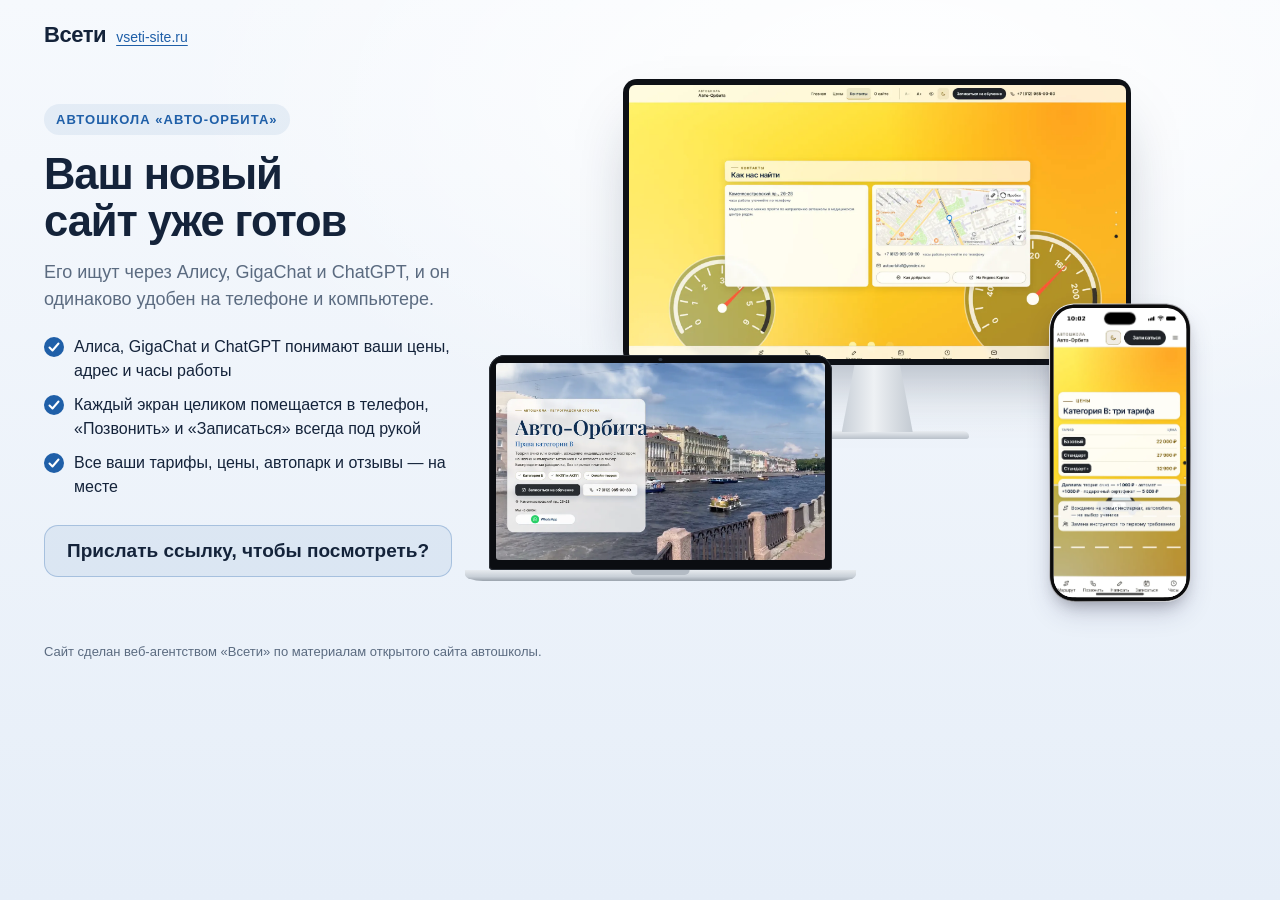
==== vitrina/index.html @ 1104f562 "Автошкола «Авто-Орбита»: этап 1 — главная, цены, контакты (яркая версия)" ====
<!doctype html>
<html lang="ru">
<head>
<meta charset="utf-8">
<meta name="viewport" content="width=device-width, initial-scale=1">
<meta name="robots" content="noindex, nofollow">
<title>Новый сайт автошколы «Авто-Орбита» — веб-агентство «Всети»</title>
<style>
@layer stageshow{:where(.ss-phone){position:relative}.ss-phone{flex-shrink:0;box-shadow:0 calc(var(--ps) * 40) calc(var(--ps) * 80) calc(var(--ps) * -16) #32325d40,0 calc(var(--ps) * 24) calc(var(--ps) * 48) calc(var(--ps) * -24) #0000004d}.ss-phone__glass{height:100%}.ss-phone__window{position:relative;overflow:hidden;isolation:isolate}.ss-phone:is([data-frame=pro],[data-frame=silver],[data-frame=bezel],[data-frame=clay],[data-frame=outline],[data-frame=bare]){--ss-phone-glass: #0b0b0c;--ss-phone-rim: #2c2c2d;--ss-phone-seam: #e0dfdc;--ss-phone-line: var(--ss-text-faint, #9a9a9d);background:none}.ss-phone__bands{position:absolute;inset:0;overflow:visible;pointer-events:none}.ss-phone:is([data-frame=pro],[data-frame=silver],[data-frame=bezel],[data-frame=clay],[data-frame=outline]) .ss-phone__glass{position:relative}.ss-phone[data-frame=pro]{--ss-phone-band-1: #e3e3e6;--ss-phone-band-2: #9a9ba0;--ss-phone-band-3: #cfd0d4;--ss-phone-band-4: #85868b;--ss-phone-band-5: #c9cacd}.ss-stage[data-theme=dark] .ss-phone[data-frame=pro],.ss-stage[data-theme=glass] .ss-phone[data-frame=pro][data-dark]{--ss-phone-band-1: #5b5c61;--ss-phone-band-2: #2b2c2f;--ss-phone-band-3: #48494d;--ss-phone-band-4: #232427;--ss-phone-band-5: #404145}.ss-phone[data-frame=silver]{--ss-phone-band-1: #f4f4f6;--ss-phone-band-2: #c9cacf;--ss-phone-band-3: #eeeef1;--ss-phone-band-4: #b9babf;--ss-phone-band-5: #e6e6ea}.ss-phone[data-frame=bezel]{--ss-phone-glass: #111113}.ss-phone[data-frame=clay]{--ss-phone-clay-top: color-mix(in srgb, var(--ss-phone-clay, #ecebe8), #fff 45%);--ss-phone-clay-bottom: color-mix(in srgb, var(--ss-phone-clay, #ecebe8), #000 6%);box-shadow:0 calc(var(--ps) * 30) calc(var(--ps) * 60) calc(var(--ps) * -12) #32325d33,0 calc(var(--ps) * 16) calc(var(--ps) * 32) calc(var(--ps) * -16) #00000029}.ss-stage[data-theme=dark] .ss-phone[data-frame=clay]{--ss-phone-clay-top: color-mix(in srgb, var(--ss-phone-clay, #2a2a2e), #fff 6%);--ss-phone-clay-bottom: var(--ss-phone-clay, #2a2a2e);--ss-phone-seam: #333338}.ss-phone[data-frame=outline]{box-shadow:none}.ss-stage[data-theme=blueprint] .ss-phone[data-frame=outline]{--ss-phone-line: var(--ss-line)}.ss-phone:not([data-frame=android],[data-frame=soft]) .ss-phone__status{height:62px;padding:0}.ss-phone:not([data-frame=android],[data-frame=soft]) .ss-phone__time{position:absolute;top:21.5px;left:0;width:138.5px;line-height:22px;text-align:center}.ss-phone:not([data-frame=android],[data-frame=soft]) .ss-phone__glyphs{position:absolute;top:25.33px;left:285.25px;align-items:flex-start;gap:8px}.ss-phone:not([data-frame=android],[data-frame=soft]) .ss-phone__signal{margin-top:1px}.ss-phone:not([data-frame=android],[data-frame=soft]) .ss-phone__battery{margin-top:.33px}.ss-phone[data-frame=photo]{position:relative;background:none}.ss-phone__photo{position:absolute;z-index:4;background:var(--ss-phone-photo-light, none) center / 100% 100% no-repeat;pointer-events:none}.ss-stage[data-theme=dark] .ss-phone__photo,.ss-phone[data-dark] .ss-phone__photo{background-image:var(--ss-phone-photo-dark, var(--ss-phone-photo-light, none))}.ss-phone[data-frame=android]{background:linear-gradient(150deg,#3a3b3f,#1d1e21 40%,#2f3034 70%,#1a1b1e)}.ss-phone[data-frame=android] .ss-phone__glass{background:#050505}.ss-phone[data-frame=android] .ss-phone__island{top:14px;width:24px;height:24px;border-radius:50%}.ss-phone[data-frame=android] .ss-phone__status{height:48px;padding:0 26px}.ss-phone[data-frame=android] .ss-phone__time{font-family:system-ui,sans-serif;font-size:15px;font-weight:500}.ss-phone[data-frame=android] .ss-phone__content[data-status]{padding-top:48px}.ss-phone[data-frame=android] .ss-phone__home{width:108px;height:4px}.ss-phone[data-frame=soft]{box-shadow:0 0 0 calc(var(--ps) * 1.5) #0a25400d,0 calc(var(--ps) * 30) calc(var(--ps) * 60) calc(var(--ps) * -12) #32325d2e,0 calc(var(--ps) * 18) calc(var(--ps) * 36) calc(var(--ps) * -18) #0000001f}.ss-phone[data-frame=soft] .ss-phone__glass{background:#f6f9fc;box-shadow:inset 0 calc(var(--ps) * -2.9) calc(var(--ps) * 7.2) #0a254038}.ss-stage[data-theme=dark] .ss-phone[data-frame=soft] .ss-phone__glass{background:#1c2433;box-shadow:inset 0 calc(var(--ps) * -2.9) calc(var(--ps) * 7.2) #00000073}.ss-phone__screen{--pt: 1px;position:absolute;top:0;left:0;display:flex;flex-direction:column;overflow:hidden;background:#fff;color:#000;font-family:-apple-system,system-ui,sans-serif;font-size:15px;letter-spacing:-.015em;transform-origin:0 0;-webkit-font-smoothing:antialiased}.ss-phone[data-dark] .ss-phone__screen{background:#000;color:#fff}.ss-phone__status{position:absolute;top:0;right:0;left:0;z-index:2;display:flex;align-items:center;justify-content:space-between;height:54px;padding:0 34px 0 52px;transition:color .3s ease;will-change:transform}.ss-phone__time{font-family:SF Pro Text,-apple-system,system-ui,sans-serif;font-variation-settings:"opsz" 17;font-size:17.67px;font-weight:590;letter-spacing:0}.ss-phone__island{position:absolute;top:var(--ss-island-top, 14px);left:50%;z-index:3;width:var(--ss-island-w, 95px);height:37px;border-radius:18.5px;background:#000;transform:translate(-50%)}.ss-phone__glyphs{display:flex;align-items:center;gap:8px}.ss-phone__glyph{display:block}.ss-phone__content{position:relative;flex:1;min-height:0}.ss-phone__content[data-status]{padding-top:62px}.ss-phone__content:not([data-status]){padding-top:44px}.ss-phone[data-frame=bare] .ss-phone__content{padding-right:8px;padding-left:8px}.ss-phone__home{position:absolute;bottom:8px;left:50%;z-index:2;width:144px;height:5px;border-radius:2.5px;background:currentColor;transform:translate(-50%);transition:color .3s ease;will-change:transform}.ss-lock{position:absolute;inset:0;color:#fff;text-align:center}.ss-lock__date{margin-top:66px;font-size:22px;font-weight:600;letter-spacing:-.01em;opacity:.85}.ss-lock__clock{margin-top:-4px;font-size:112px;font-weight:700;line-height:1;letter-spacing:-.035em;font-variant-numeric:tabular-nums;opacity:.92}.ss-lock__stack{position:absolute;right:0;bottom:118px;left:0;display:flex;flex-direction:column;gap:8px;text-align:left}.ss-lock__stack[data-at=top]{top:290px;bottom:auto}.ss-lock__controls{position:absolute;right:46px;bottom:48px;left:46px;display:flex;justify-content:space-between}.ss-lock__control{display:grid;place-items:center;width:50px;height:50px;border-radius:50%;background:#0a0c1842;backdrop-filter:blur(24px) saturate(1.3);color:#fff}.ss-notification{display:flex;align-items:center;gap:13px;margin:0 18px;padding:14px 17px 14px 14px;border-radius:23px;background:#fcfcfdc2;backdrop-filter:blur(30px) saturate(1.25);box-shadow:0 4px 24px #0000000f;color:#000;text-align:left}.ss-notification[data-banner]{position:absolute;top:56px;right:0;left:0;z-index:2;animation:ss-banner-in .52s cubic-bezier(.2,.9,.25,1) both}@keyframes ss-banner-in{0%{transform:translateY(-110px)}}.ss-notification__icon{display:grid;flex-shrink:0;place-items:center;width:38px;height:38px;overflow:hidden;border-radius:9px;background:var(--ss-accent);color:#fff}.ss-notification__icon:has(>img){background:none}.ss-notification__icon>img{display:block;width:100%;height:100%}.ss-notification__text{display:flex;flex:1;flex-direction:column;min-width:0;font-size:15px;line-height:18px;letter-spacing:-.016em}.ss-notification__head{display:flex;align-items:baseline;gap:8px}.ss-notification__title{flex:1;min-width:0;overflow:hidden;font-weight:600;white-space:nowrap;text-overflow:ellipsis}.ss-notification__time{flex-shrink:0;font-size:12px;letter-spacing:-.005em;color:#3c3c4399}.ss-notification__body{display:-webkit-box;overflow:hidden;-webkit-line-clamp:3;-webkit-box-orient:vertical}.ss-lock[data-size=satellite] .ss-lock__stack{top:232px;bottom:auto}.ss-lock[data-size=satellite][data-clock=off] .ss-lock__stack{top:74px}.ss-notification{will-change:transform}.ss-phone:not([data-dark]) .ss-notification{background:#ffffffeb;box-shadow:0 0 0 .5px #00000014,0 8px 24px #0000001f}.ss-phone__time-bar{display:inline-block;width:30px;height:7px;border-radius:4px;background:currentColor;opacity:.5}}
:root{--ink:#14233a;--muted:#5b6b80;--accent:#1f5fa8;--sand:#ffc94d;--bg1:#f6f9fd;--bg2:#e6eef8}
*{box-sizing:border-box}
html,body{margin:0}
body{font:16px/1.5 -apple-system,"Segoe UI",Roboto,Arial,sans-serif;color:var(--ink);background:radial-gradient(1200px 600px at 70% 10%,#ffffff 0,rgba(255,255,255,0) 60%),linear-gradient(180deg,var(--bg1),var(--bg2));min-height:100vh}
a{color:inherit}
.top{display:flex;align-items:center;justify-content:space-between;max-width:1240px;margin:0 auto;padding:18px 24px}
.brand{display:flex;align-items:baseline;gap:10px;text-decoration:none}
.brand b{font-size:22px;letter-spacing:-.02em}
.brand span{font-size:14px;color:var(--accent);text-decoration:underline;text-underline-offset:3px}
.hero{max-width:1240px;margin:0 auto;padding:10px 24px 40px;display:grid;grid-template-columns:minmax(0,.82fr) minmax(0,1.5fr);gap:36px;align-items:center}
.eyebrow{display:inline-block;font-size:13px;font-weight:600;letter-spacing:.08em;text-transform:uppercase;color:var(--accent);background:rgba(31,95,168,.08);padding:6px 12px;border-radius:999px}
h1{text-wrap:balance;font-size:clamp(30px,3.4vw,48px);line-height:1.08;letter-spacing:-.025em;margin:16px 0 14px}
.lead{font-size:18px;color:var(--muted);margin:0 0 22px;max-width:30em}
.pts{list-style:none;padding:0;margin:0 0 26px;display:grid;gap:10px}
.pts li{display:flex;gap:10px;align-items:flex-start}
.pts li::before{content:"";flex:none;width:20px;height:20px;margin-top:2px;border-radius:50%;background:var(--accent) url("data:image/svg+xml,%3Csvg xmlns='http://www.w3.org/2000/svg' viewBox='0 0 20 20'%3E%3Cpath d='M5.5 10.5l3 3 6-7' fill='none' stroke='%23fff' stroke-width='2' stroke-linecap='round' stroke-linejoin='round'/%3E%3C/svg%3E") center/100% no-repeat}
.cta{display:flex;flex-wrap:wrap;gap:14px;align-items:center}
.btn{display:inline-flex;align-items:center;gap:8px;min-height:52px;padding:0 26px;border-radius:14px;background:var(--accent);color:#fff;font-weight:600;text-decoration:none;box-shadow:0 10px 24px rgba(31,95,168,.28)}
.btn:hover{background:#174a86}
.ask{margin:0;display:inline-flex;align-items:center;min-height:52px;padding:12px 22px;line-height:1.3;border-radius:14px;background:rgba(31,95,168,.08);border:1.5px solid rgba(31,95,168,.28);color:var(--ink);font-size:19px;font-weight:600}
/* сцена с устройствами */
.stage{position:relative;width:100%;aspect-ratio:16/11.2}
.dv{position:absolute}
.dv img{display:block;width:100%;height:100%;object-fit:cover;object-position:center top}
.mon{left:18%;top:0;width:68%}
.mon .scr{aspect-ratio:16/9;padding:1.1%;background:#0e1116;border-radius:14px;box-shadow:0 30px 60px -20px rgba(20,35,58,.35)}
.mon .scr img{border-radius:6px}
.mon .neck{width:14%;aspect-ratio:1/.95;margin:0 auto;background:linear-gradient(90deg,#c9d0d8,#eef1f4 45%,#c3cad2);clip-path:polygon(18% 0,82% 0,100% 100%,0 100%)}
.mon .foot{width:36%;aspect-ratio:36/1.5;margin:-1px auto 0;border-radius:6px 6px 3px 3px;background:linear-gradient(180deg,#e9edf1,#b9c1ca);box-shadow:0 12px 20px -8px rgba(20,35,58,.4)}
.lap{left:0;bottom:4%;width:46%}
.lap .scr{aspect-ratio:16/10;padding:2.2% 2.2% 3%;background:#0b0d11;border-radius:16px 16px 4px 4px;position:relative;box-shadow:0 0 0 1px #2a2f37 inset}
.lap .scr::before{content:"";position:absolute;top:1%;left:50%;width:.9%;aspect-ratio:1;border-radius:50%;background:#2b3442;transform:translateX(-50%)}
.lap .scr img{border-radius:3px}
.lap .base{position:relative;height:0;padding-bottom:3.2%;margin:0 -7%;background:linear-gradient(180deg,#e7ebef 0,#c8cfd7 60%,#9aa3ad 100%);border-radius:0 0 18px 18px/0 0 60% 60%;box-shadow:0 22px 30px -14px rgba(20,35,58,.45)}
.lap .base::after{content:"";position:absolute;top:0;left:50%;width:15%;height:40%;transform:translateX(-50%);background:#b3bbc4;border-radius:0 0 8px 8px}
.tab{right:1.5%;bottom:3%;width:23%}
.tab .scr{aspect-ratio:820/1180;padding:4.5%;background:#121419;border-radius:22px;box-shadow:0 0 0 2px #c7ced6,0 28px 50px -18px rgba(20,35,58,.45)}
.tab .scr img{border-radius:10px}
.ph{right:6%;bottom:0;width:340px;transform-origin:100% 100%}
.ph-shot{display:block;width:100%;height:auto}
.note{max-width:1240px;margin:0 auto;padding:0 24px 34px;color:var(--muted);font-size:13px}
@media (max-width:600px){
  .stage{aspect-ratio:16/9.8}
  .mon{display:none}
  .lap{left:6%;width:64%;bottom:6%}
  .ph{right:5%}
}
@media (max-width:900px){
  .hero{grid-template-columns:1fr;gap:26px;padding-top:0}
  .stage{order:-1}
  .lead{font-size:16.5px}
}
</style>
</head>
<body>
<header class="top"><a class="brand" href="https://vseti-site.ru/" target="_blank" rel="noopener"><b>Всети</b><span>vseti-site.ru</span></a></header>
<main class="hero">
  <div class="txt">
    <span class="eyebrow">Автошкола «Авто-Орбита»</span>
    <h1>Ваш новый сайт уже готов</h1>
    <p class="lead">Его ищут через Алису, GigaChat и ChatGPT, и он одинаково удобен на телефоне и компьютере.</p>
    <ul class="pts">
      <li>Алиса, GigaChat и ChatGPT понимают ваши цены, адрес и часы работы</li>
      <li>Каждый экран целиком помещается в телефон, «Позвонить» и «Записаться» всегда под рукой</li>
      <li>Все ваши тарифы, цены, автопарк и отзывы — на месте</li>
    </ul>
    <div class="cta">
      <p class="ask">Прислать ссылку, чтобы посмотреть?</p>
    </div>
  </div>
  <div class="stage" id="stage" aria-label="Новый сайт на компьютере, ноутбуке и телефоне">
    <div class="dv mon"><div class="scr"><img src="img/monitor.webp?v=2" alt="" width="1600" height="900"></div><div class="neck"></div><div class="foot"></div></div>
    <div class="dv lap"><div class="scr"><img src="img/laptop.webp?v=2" alt="" width="1280" height="800"></div><div class="base"></div></div>
    <div class="dv ph" id="ph"><div class="ss-phone z-phone" data-frame="pro" style="width: 340px; height: 714.953px; padding: 2.38318px; border-radius: 61.1682px; --ps: 0.794392523364486px;"><svg class="ss-phone__bands" width="100%" height="100%" aria-hidden="true"><defs><linearGradient id="ph-band" x1="0.2" y1="0" x2="0.8" y2="1"><stop offset="0" style="stop-color: var(--ss-phone-band-1);"></stop><stop offset="0.22" style="stop-color: var(--ss-phone-band-2);"></stop><stop offset="0.48" style="stop-color: var(--ss-phone-band-3);"></stop><stop offset="0.74" style="stop-color: var(--ss-phone-band-4);"></stop><stop offset="1" style="stop-color: var(--ss-phone-band-5);"></stop></linearGradient><linearGradient id="ph-clay" x1="0" y1="0" x2="0" y2="1"><stop offset="0" style="stop-color: var(--ss-phone-clay-top);"></stop><stop offset="1" style="stop-color: var(--ss-phone-clay-bottom);"></stop></linearGradient></defs><g transform="translate(10.327102803738317 10.327102803738317)" stroke-linejoin="round"><path d="M262.94 0.00L267.09 0.06L270.49 0.24L273.65 0.53L276.65 0.94L279.51 1.47L282.27 2.11L284.93 2.87L287.50 3.74L289.97 4.72L292.36 5.81L294.65 7.02L296.85 8.33L298.96 9.75L300.98 11.27L302.90 12.90L304.72 14.62L306.45 16.45L308.08 18.37L309.60 20.38L311.02 22.49L312.33 24.70L313.53 26.99L314.63 29.37L315.61 31.85L316.48 34.41L317.24 37.07L317.88 39.83L318.41 42.70L318.82 45.69L319.11 48.85L319.29 52.25L319.35 56.40L319.35 637.90L319.29 642.04L319.11 645.45L318.82 648.60L318.41 651.60L317.88 654.47L317.24 657.23L316.48 659.89L315.61 662.45L314.63 664.92L313.53 667.31L312.33 669.60L311.02 671.80L309.60 673.91L308.08 675.93L306.45 677.85L304.72 679.68L302.90 681.40L300.98 683.03L298.96 684.55L296.85 685.97L294.65 687.28L292.36 688.49L289.97 689.58L287.50 690.56L284.93 691.43L282.27 692.19L279.51 692.83L276.65 693.36L273.65 693.77L270.49 694.06L267.09 694.24L262.94 694.30L56.40 694.30L52.25 694.24L48.85 694.06L45.69 693.77L42.70 693.36L39.83 692.83L37.07 692.19L34.41 691.43L31.85 690.56L29.37 689.58L26.99 688.49L24.70 687.28L22.49 685.97L20.38 684.55L18.37 683.03L16.45 681.40L14.62 679.68L12.90 677.85L11.27 675.93L9.75 673.91L8.33 671.80L7.02 669.60L5.81 667.31L4.72 664.92L3.74 662.45L2.87 659.89L2.11 657.23L1.47 654.47L0.94 651.60L0.53 648.60L0.24 645.45L0.06 642.04L0.00 637.90L0.00 56.40L0.06 52.25L0.24 48.85L0.53 45.69L0.94 42.70L1.47 39.83L2.11 37.07L2.87 34.41L3.74 31.85L4.72 29.37L5.81 26.99L7.02 24.70L8.33 22.49L9.75 20.38L11.27 18.37L12.90 16.45L14.62 14.62L16.45 12.90L18.37 11.27L20.38 9.75L22.49 8.33L24.70 7.02L26.99 5.81L29.37 4.72L31.85 3.74L34.41 2.87L37.07 2.11L39.83 1.47L42.70 0.94L45.69 0.53L48.85 0.24L52.25 0.06L56.40 0.00Z" fill="none" stroke-width="20.654205607476634" stroke="url(#ph-band)"></path><path d="M262.94 0.00L267.09 0.06L270.49 0.24L273.65 0.53L276.65 0.94L279.51 1.47L282.27 2.11L284.93 2.87L287.50 3.74L289.97 4.72L292.36 5.81L294.65 7.02L296.85 8.33L298.96 9.75L300.98 11.27L302.90 12.90L304.72 14.62L306.45 16.45L308.08 18.37L309.60 20.38L311.02 22.49L312.33 24.70L313.53 26.99L314.63 29.37L315.61 31.85L316.48 34.41L317.24 37.07L317.88 39.83L318.41 42.70L318.82 45.69L319.11 48.85L319.29 52.25L319.35 56.40L319.35 637.90L319.29 642.04L319.11 645.45L318.82 648.60L318.41 651.60L317.88 654.47L317.24 657.23L316.48 659.89L315.61 662.45L314.63 664.92L313.53 667.31L312.33 669.60L311.02 671.80L309.60 673.91L308.08 675.93L306.45 677.85L304.72 679.68L302.90 681.40L300.98 683.03L298.96 684.55L296.85 685.97L294.65 687.28L292.36 688.49L289.97 689.58L287.50 690.56L284.93 691.43L282.27 692.19L279.51 692.83L276.65 693.36L273.65 693.77L270.49 694.06L267.09 694.24L262.94 694.30L56.40 694.30L52.25 694.24L48.85 694.06L45.69 693.77L42.70 693.36L39.83 692.83L37.07 692.19L34.41 691.43L31.85 690.56L29.37 689.58L26.99 688.49L24.70 687.28L22.49 685.97L20.38 684.55L18.37 683.03L16.45 681.40L14.62 679.68L12.90 677.85L11.27 675.93L9.75 673.91L8.33 671.80L7.02 669.60L5.81 667.31L4.72 664.92L3.74 662.45L2.87 659.89L2.11 657.23L1.47 654.47L0.94 651.60L0.53 648.60L0.24 645.45L0.06 642.04L0.00 637.90L0.00 56.40L0.06 52.25L0.24 48.85L0.53 45.69L0.94 42.70L1.47 39.83L2.11 37.07L2.87 34.41L3.74 31.85L4.72 29.37L5.81 26.99L7.02 24.70L8.33 22.49L9.75 20.38L11.27 18.37L12.90 16.45L14.62 14.62L16.45 12.90L18.37 11.27L20.38 9.75L22.49 8.33L24.70 7.02L26.99 5.81L29.37 4.72L31.85 3.74L34.41 2.87L37.07 2.11L39.83 1.47L42.70 0.94L45.69 0.53L48.85 0.24L52.25 0.06L56.40 0.00Z" fill="none" stroke-width="15.88785046728972" style="stroke: var(--ss-phone-rim);"></path><path d="M262.94 0.00L267.09 0.06L270.49 0.24L273.65 0.53L276.65 0.94L279.51 1.47L282.27 2.11L284.93 2.87L287.50 3.74L289.97 4.72L292.36 5.81L294.65 7.02L296.85 8.33L298.96 9.75L300.98 11.27L302.90 12.90L304.72 14.62L306.45 16.45L308.08 18.37L309.60 20.38L311.02 22.49L312.33 24.70L313.53 26.99L314.63 29.37L315.61 31.85L316.48 34.41L317.24 37.07L317.88 39.83L318.41 42.70L318.82 45.69L319.11 48.85L319.29 52.25L319.35 56.40L319.35 637.90L319.29 642.04L319.11 645.45L318.82 648.60L318.41 651.60L317.88 654.47L317.24 657.23L316.48 659.89L315.61 662.45L314.63 664.92L313.53 667.31L312.33 669.60L311.02 671.80L309.60 673.91L308.08 675.93L306.45 677.85L304.72 679.68L302.90 681.40L300.98 683.03L298.96 684.55L296.85 685.97L294.65 687.28L292.36 688.49L289.97 689.58L287.50 690.56L284.93 691.43L282.27 692.19L279.51 692.83L276.65 693.36L273.65 693.77L270.49 694.06L267.09 694.24L262.94 694.30L56.40 694.30L52.25 694.24L48.85 694.06L45.69 693.77L42.70 693.36L39.83 692.83L37.07 692.19L34.41 691.43L31.85 690.56L29.37 689.58L26.99 688.49L24.70 687.28L22.49 685.97L20.38 684.55L18.37 683.03L16.45 681.40L14.62 679.68L12.90 677.85L11.27 675.93L9.75 673.91L8.33 671.80L7.02 669.60L5.81 667.31L4.72 664.92L3.74 662.45L2.87 659.89L2.11 657.23L1.47 654.47L0.94 651.60L0.53 648.60L0.24 645.45L0.06 642.04L0.00 637.90L0.00 56.40L0.06 52.25L0.24 48.85L0.53 45.69L0.94 42.70L1.47 39.83L2.11 37.07L2.87 34.41L3.74 31.85L4.72 29.37L5.81 26.99L7.02 24.70L8.33 22.49L9.75 20.38L11.27 18.37L12.90 16.45L14.62 14.62L16.45 12.90L18.37 11.27L20.38 9.75L22.49 8.33L24.70 7.02L26.99 5.81L29.37 4.72L31.85 3.74L34.41 2.87L37.07 2.11L39.83 1.47L42.70 0.94L45.69 0.53L48.85 0.24L52.25 0.06L56.40 0.00Z" fill="none" stroke-width="14.69626168224299" style="stroke: var(--ss-phone-glass);"></path></g></svg><div class="ss-phone__glass" style="padding: 7.94393px; border-radius: 58.785px;"><div class="ss-phone__window" style="width: 319.346px; height: 694.299px; clip-path: path(&quot;M 262.94 0 L 267.09 0.06 L 270.49 0.24 L 273.65 0.53 L 276.65 0.94 L 279.51 1.47 L 282.27 2.11 L 284.93 2.87 L 287.5 3.74 L 289.97 4.72 L 292.36 5.81 L 294.65 7.02 L 296.85 8.33 L 298.96 9.75 L 300.98 11.27 L 302.9 12.9 L 304.72 14.62 L 306.45 16.45 L 308.08 18.37 L 309.6 20.38 L 311.02 22.49 L 312.33 24.7 L 313.53 26.99 L 314.63 29.37 L 315.61 31.85 L 316.48 34.41 L 317.24 37.07 L 317.88 39.83 L 318.41 42.7 L 318.82 45.69 L 319.11 48.85 L 319.29 52.25 L 319.35 56.4 L 319.35 637.9 L 319.29 642.04 L 319.11 645.45 L 318.82 648.6 L 318.41 651.6 L 317.88 654.47 L 317.24 657.23 L 316.48 659.89 L 315.61 662.45 L 314.63 664.92 L 313.53 667.31 L 312.33 669.6 L 311.02 671.8 L 309.6 673.91 L 308.08 675.93 L 306.45 677.85 L 304.72 679.68 L 302.9 681.4 L 300.98 683.03 L 298.96 684.55 L 296.85 685.97 L 294.65 687.28 L 292.36 688.49 L 289.97 689.58 L 287.5 690.56 L 284.93 691.43 L 282.27 692.19 L 279.51 692.83 L 276.65 693.36 L 273.65 693.77 L 270.49 694.06 L 267.09 694.24 L 262.94 694.3 L 56.4 694.3 L 52.25 694.24 L 48.85 694.06 L 45.69 693.77 L 42.7 693.36 L 39.83 692.83 L 37.07 692.19 L 34.41 691.43 L 31.85 690.56 L 29.37 689.58 L 26.99 688.49 L 24.7 687.28 L 22.49 685.97 L 20.38 684.55 L 18.37 683.03 L 16.45 681.4 L 14.62 679.68 L 12.9 677.85 L 11.27 675.93 L 9.75 673.91 L 8.33 671.8 L 7.02 669.6 L 5.81 667.31 L 4.72 664.92 L 3.74 662.45 L 2.87 659.89 L 2.11 657.23 L 1.47 654.47 L 0.94 651.6 L 0.53 648.6 L 0.24 645.45 L 0.06 642.04 L 0 637.9 L 0 56.4 L 0.06 52.25 L 0.24 48.85 L 0.53 45.69 L 0.94 42.7 L 1.47 39.83 L 2.11 37.07 L 2.87 34.41 L 3.74 31.85 L 4.72 29.37 L 5.81 26.99 L 7.02 24.7 L 8.33 22.49 L 9.75 20.38 L 11.27 18.37 L 12.9 16.45 L 14.62 14.62 L 16.45 12.9 L 18.37 11.27 L 20.38 9.75 L 22.49 8.33 L 24.7 7.02 L 26.99 5.81 L 29.37 4.72 L 31.85 3.74 L 34.41 2.87 L 37.07 2.11 L 39.83 1.47 L 42.7 0.94 L 45.69 0.53 L 48.85 0.24 L 52.25 0.06 L 56.4 0 Z&quot;);"><div class="ss-phone__screen" style="width: 402px; height: 874px; transform: scale(0.794393); --ss-screen-r: 64px;"><div class="ss-phone__status"><span class="ss-phone__time">10:02</span><span class="ss-phone__glyphs"><svg viewBox="0 0 20.33 13.67" width="20.33" height="13.67" class="ss-phone__glyph ss-phone__signal"><rect x="0" y="7.34" width="3.333" height="6.33" rx="1.667" fill="currentColor"></rect><rect x="5.667" y="5" width="3.333" height="8.67" rx="1.667" fill="currentColor"></rect><rect x="11.334" y="2.67" width="3.333" height="11" rx="1.667" fill="currentColor"></rect><rect x="17.000999999999998" y="0" width="3.333" height="13.67" rx="1.667" fill="currentColor"></rect></svg><svg viewBox="0 0 19.33 14.33" width="19.33" height="14.33" class="ss-phone__glyph ss-phone__wifi"><path fill-rule="evenodd" fill="currentColor" d="M0.415933 5.54283C0.902185 6.04412 1.66017 5.95818 2.27513 5.41393C4.30595 3.58064 6.83731 2.63535 9.66901 2.63535C12.5007 2.63535 15.0464 3.60928 17.0629 5.41393C17.6636 5.97251 18.4215 6.0298 18.9221 5.54283C19.4226 5.02722 19.4942 4.2538 18.9793 3.70954C16.8341 1.51819 13.3302 0 9.66901 0C6.00783 0 2.48965 1.53251 0.358727 3.72387C-0.156127 4.2538 -0.0989213 5.02722 0.415933 5.55715L0.415933 5.54283ZM3.94841 9.13779C4.50617 9.68205 5.22124 9.62476 5.85051 9.10915C6.88022 8.29276 8.25316 7.73418 9.66901 7.7485C11.0706 7.7485 12.4435 8.29276 13.4875 9.12347C14.1168 9.63908 14.8605 9.66773 15.4039 9.12347C15.9331 8.57921 16.0189 7.7485 15.4611 7.23289C14.0739 5.98683 11.9859 5.11315 9.68332 5.11315C7.38077 5.11315 5.27845 5.98683 3.9055 7.23289C3.41925 7.69121 3.31914 8.47896 3.96271 9.13779L3.94841 9.13779ZM8.72511 13.8929C9.34008 14.4801 9.98365 14.4801 10.5986 13.8929L11.757 12.7757C12.372 12.1742 12.5007 11.4151 11.7999 10.8995C11.2136 10.4841 10.4699 10.212 9.66901 10.212C8.86813 10.212 8.11015 10.4841 7.53809 10.9138C6.83731 11.4151 6.98033 12.1885 7.59529 12.7757L8.73942 13.8929L8.72511 13.8929Z"></path></svg><svg viewBox="0 0 29.33 13.67" width="29.33" height="13.67" class="ss-phone__glyph ss-phone__battery"><path fill="currentColor" d="M0 6.4C0 4.15979 0 3.03969 0.435974 2.18404C0.819467 1.43139 1.43139 0.819467 2.18404 0.435974C3.03969 0 4.15979 0 6.4 0L19.933 0C22.1732 0 23.2933 0 24.149 0.435974C24.9016 0.819467 25.5135 1.43139 25.897 2.18404C26.333 3.03969 26.333 4.15979 26.333 6.4L26.333 7.26666C26.333 9.50687 26.333 10.627 25.897 11.4826C25.5135 12.2353 24.9016 12.8472 24.149 13.2307C23.2933 13.6667 22.1732 13.6667 19.933 13.6667L6.4 13.6667C4.15979 13.6667 3.03969 13.6667 2.18404 13.2307C1.43139 12.8472 0.819467 12.2353 0.435974 11.4826C0 10.627 0 9.50687 0 7.26666L0 6.4Z"></path><path fill-rule="evenodd" fill="currentColor" transform="translate(27.33 4.33)" d="M0 0L0 5C0.601505 4.8625 2 3.75 2 2.5C2 1.25 0.601505 0.1375 0 0Z"></path></svg></span></div><span class="ss-phone__island"></span><div class="ss-phone__content" data-status="true"><img class="ph-shot" src="img/phone.webp?v=2" alt="Новый сайт автошколы «Авто-Орбита» на телефоне" width="393" height="790"></div><span class="ss-phone__home"></span></div></div></div></div></div>
  </div>
</main>
<p class="note">Сайт сделан веб-агентством «Всети» по материалам открытого сайта автошколы.</p>
<script>
(function(){var st=document.getElementById('stage'),ph=document.getElementById('ph');
function fit(){var k=st.clientWidth*(innerWidth<=600?0.27:0.19)/340;ph.style.transform='scale('+k+')';}
fit();addEventListener('resize',fit);})();
</script>
</body>
</html>
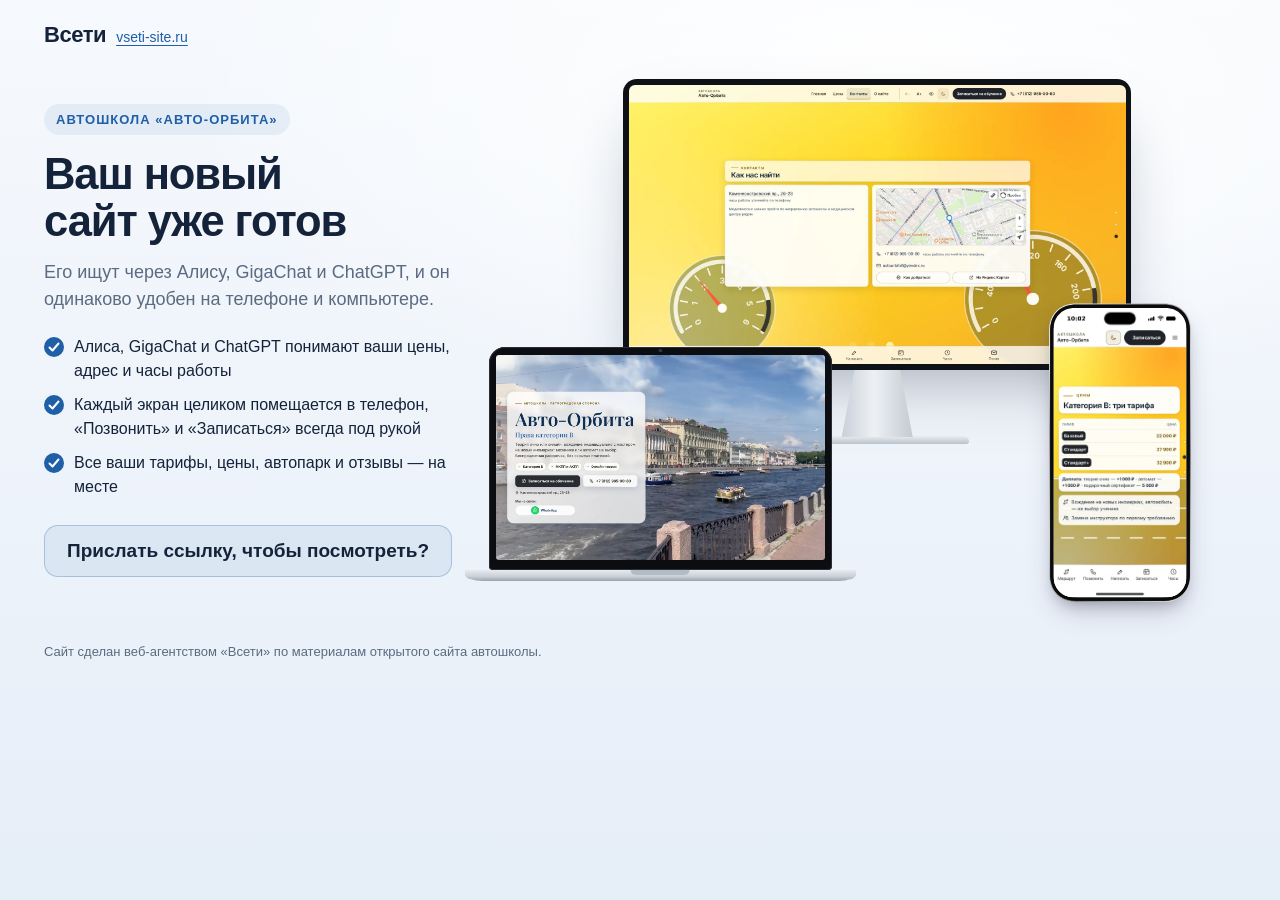
==== commit 00160b13: "Текст не выходит за плашки: название первого экрана подгоняется под плашку, витрина показывает экран" ====
--- a/vitrina/index.html
+++ b/vitrina/index.html
@@ -31,13 +31,14 @@
 .stage{position:relative;width:100%;aspect-ratio:16/11.2}
 .dv{position:absolute}
 .dv img{display:block;width:100%;height:100%;object-fit:cover;object-position:center top}
+.mon .scr img,.lap .scr img{height:auto}
 .mon{left:18%;top:0;width:68%}
-.mon .scr{aspect-ratio:16/9;padding:1.1%;background:#0e1116;border-radius:14px;box-shadow:0 30px 60px -20px rgba(20,35,58,.35)}
+.mon .scr{padding:1.1%;background:#0e1116;border-radius:14px;box-shadow:0 30px 60px -20px rgba(20,35,58,.35)}
 .mon .scr img{border-radius:6px}
 .mon .neck{width:14%;aspect-ratio:1/.95;margin:0 auto;background:linear-gradient(90deg,#c9d0d8,#eef1f4 45%,#c3cad2);clip-path:polygon(18% 0,82% 0,100% 100%,0 100%)}
 .mon .foot{width:36%;aspect-ratio:36/1.5;margin:-1px auto 0;border-radius:6px 6px 3px 3px;background:linear-gradient(180deg,#e9edf1,#b9c1ca);box-shadow:0 12px 20px -8px rgba(20,35,58,.4)}
 .lap{left:0;bottom:4%;width:46%}
-.lap .scr{aspect-ratio:16/10;padding:2.2% 2.2% 3%;background:#0b0d11;border-radius:16px 16px 4px 4px;position:relative;box-shadow:0 0 0 1px #2a2f37 inset}
+.lap .scr{padding:2.2% 2.2% 3%;background:#0b0d11;border-radius:16px 16px 4px 4px;position:relative;box-shadow:0 0 0 1px #2a2f37 inset}
 .lap .scr::before{content:"";position:absolute;top:1%;left:50%;width:.9%;aspect-ratio:1;border-radius:50%;background:#2b3442;transform:translateX(-50%)}
 .lap .scr img{border-radius:3px}
 .lap .base{position:relative;height:0;padding-bottom:3.2%;margin:0 -7%;background:linear-gradient(180deg,#e7ebef 0,#c8cfd7 60%,#9aa3ad 100%);border-radius:0 0 18px 18px/0 0 60% 60%;box-shadow:0 22px 30px -14px rgba(20,35,58,.45)}
@@ -80,7 +81,7 @@
   <div class="stage" id="stage" aria-label="Новый сайт на компьютере, ноутбуке и телефоне">
     <div class="dv mon"><div class="scr"><img src="img/monitor.webp?v=2" alt="" width="1600" height="900"></div><div class="neck"></div><div class="foot"></div></div>
     <div class="dv lap"><div class="scr"><img src="img/laptop.webp?v=2" alt="" width="1280" height="800"></div><div class="base"></div></div>
-    <div class="dv ph" id="ph"><div class="ss-phone z-phone" data-frame="pro" style="width: 340px; height: 714.953px; padding: 2.38318px; border-radius: 61.1682px; --ps: 0.794392523364486px;"><svg class="ss-phone__bands" width="100%" height="100%" aria-hidden="true"><defs><linearGradient id="ph-band" x1="0.2" y1="0" x2="0.8" y2="1"><stop offset="0" style="stop-color: var(--ss-phone-band-1);"></stop><stop offset="0.22" style="stop-color: var(--ss-phone-band-2);"></stop><stop offset="0.48" style="stop-color: var(--ss-phone-band-3);"></stop><stop offset="0.74" style="stop-color: var(--ss-phone-band-4);"></stop><stop offset="1" style="stop-color: var(--ss-phone-band-5);"></stop></linearGradient><linearGradient id="ph-clay" x1="0" y1="0" x2="0" y2="1"><stop offset="0" style="stop-color: var(--ss-phone-clay-top);"></stop><stop offset="1" style="stop-color: var(--ss-phone-clay-bottom);"></stop></linearGradient></defs><g transform="translate(10.327102803738317 10.327102803738317)" stroke-linejoin="round"><path d="M262.94 0.00L267.09 0.06L270.49 0.24L273.65 0.53L276.65 0.94L279.51 1.47L282.27 2.11L284.93 2.87L287.50 3.74L289.97 4.72L292.36 5.81L294.65 7.02L296.85 8.33L298.96 9.75L300.98 11.27L302.90 12.90L304.72 14.62L306.45 16.45L308.08 18.37L309.60 20.38L311.02 22.49L312.33 24.70L313.53 26.99L314.63 29.37L315.61 31.85L316.48 34.41L317.24 37.07L317.88 39.83L318.41 42.70L318.82 45.69L319.11 48.85L319.29 52.25L319.35 56.40L319.35 637.90L319.29 642.04L319.11 645.45L318.82 648.60L318.41 651.60L317.88 654.47L317.24 657.23L316.48 659.89L315.61 662.45L314.63 664.92L313.53 667.31L312.33 669.60L311.02 671.80L309.60 673.91L308.08 675.93L306.45 677.85L304.72 679.68L302.90 681.40L300.98 683.03L298.96 684.55L296.85 685.97L294.65 687.28L292.36 688.49L289.97 689.58L287.50 690.56L284.93 691.43L282.27 692.19L279.51 692.83L276.65 693.36L273.65 693.77L270.49 694.06L267.09 694.24L262.94 694.30L56.40 694.30L52.25 694.24L48.85 694.06L45.69 693.77L42.70 693.36L39.83 692.83L37.07 692.19L34.41 691.43L31.85 690.56L29.37 689.58L26.99 688.49L24.70 687.28L22.49 685.97L20.38 684.55L18.37 683.03L16.45 681.40L14.62 679.68L12.90 677.85L11.27 675.93L9.75 673.91L8.33 671.80L7.02 669.60L5.81 667.31L4.72 664.92L3.74 662.45L2.87 659.89L2.11 657.23L1.47 654.47L0.94 651.60L0.53 648.60L0.24 645.45L0.06 642.04L0.00 637.90L0.00 56.40L0.06 52.25L0.24 48.85L0.53 45.69L0.94 42.70L1.47 39.83L2.11 37.07L2.87 34.41L3.74 31.85L4.72 29.37L5.81 26.99L7.02 24.70L8.33 22.49L9.75 20.38L11.27 18.37L12.90 16.45L14.62 14.62L16.45 12.90L18.37 11.27L20.38 9.75L22.49 8.33L24.70 7.02L26.99 5.81L29.37 4.72L31.85 3.74L34.41 2.87L37.07 2.11L39.83 1.47L42.70 0.94L45.69 0.53L48.85 0.24L52.25 0.06L56.40 0.00Z" fill="none" stroke-width="20.654205607476634" stroke="url(#ph-band)"></path><path d="M262.94 0.00L267.09 0.06L270.49 0.24L273.65 0.53L276.65 0.94L279.51 1.47L282.27 2.11L284.93 2.87L287.50 3.74L289.97 4.72L292.36 5.81L294.65 7.02L296.85 8.33L298.96 9.75L300.98 11.27L302.90 12.90L304.72 14.62L306.45 16.45L308.08 18.37L309.60 20.38L311.02 22.49L312.33 24.70L313.53 26.99L314.63 29.37L315.61 31.85L316.48 34.41L317.24 37.07L317.88 39.83L318.41 42.70L318.82 45.69L319.11 48.85L319.29 52.25L319.35 56.40L319.35 637.90L319.29 642.04L319.11 645.45L318.82 648.60L318.41 651.60L317.88 654.47L317.24 657.23L316.48 659.89L315.61 662.45L314.63 664.92L313.53 667.31L312.33 669.60L311.02 671.80L309.60 673.91L308.08 675.93L306.45 677.85L304.72 679.68L302.90 681.40L300.98 683.03L298.96 684.55L296.85 685.97L294.65 687.28L292.36 688.49L289.97 689.58L287.50 690.56L284.93 691.43L282.27 692.19L279.51 692.83L276.65 693.36L273.65 693.77L270.49 694.06L267.09 694.24L262.94 694.30L56.40 694.30L52.25 694.24L48.85 694.06L45.69 693.77L42.70 693.36L39.83 692.83L37.07 692.19L34.41 691.43L31.85 690.56L29.37 689.58L26.99 688.49L24.70 687.28L22.49 685.97L20.38 684.55L18.37 683.03L16.45 681.40L14.62 679.68L12.90 677.85L11.27 675.93L9.75 673.91L8.33 671.80L7.02 669.60L5.81 667.31L4.72 664.92L3.74 662.45L2.87 659.89L2.11 657.23L1.47 654.47L0.94 651.60L0.53 648.60L0.24 645.45L0.06 642.04L0.00 637.90L0.00 56.40L0.06 52.25L0.24 48.85L0.53 45.69L0.94 42.70L1.47 39.83L2.11 37.07L2.87 34.41L3.74 31.85L4.72 29.37L5.81 26.99L7.02 24.70L8.33 22.49L9.75 20.38L11.27 18.37L12.90 16.45L14.62 14.62L16.45 12.90L18.37 11.27L20.38 9.75L22.49 8.33L24.70 7.02L26.99 5.81L29.37 4.72L31.85 3.74L34.41 2.87L37.07 2.11L39.83 1.47L42.70 0.94L45.69 0.53L48.85 0.24L52.25 0.06L56.40 0.00Z" fill="none" stroke-width="15.88785046728972" style="stroke: var(--ss-phone-rim);"></path><path d="M262.94 0.00L267.09 0.06L270.49 0.24L273.65 0.53L276.65 0.94L279.51 1.47L282.27 2.11L284.93 2.87L287.50 3.74L289.97 4.72L292.36 5.81L294.65 7.02L296.85 8.33L298.96 9.75L300.98 11.27L302.90 12.90L304.72 14.62L306.45 16.45L308.08 18.37L309.60 20.38L311.02 22.49L312.33 24.70L313.53 26.99L314.63 29.37L315.61 31.85L316.48 34.41L317.24 37.07L317.88 39.83L318.41 42.70L318.82 45.69L319.11 48.85L319.29 52.25L319.35 56.40L319.35 637.90L319.29 642.04L319.11 645.45L318.82 648.60L318.41 651.60L317.88 654.47L317.24 657.23L316.48 659.89L315.61 662.45L314.63 664.92L313.53 667.31L312.33 669.60L311.02 671.80L309.60 673.91L308.08 675.93L306.45 677.85L304.72 679.68L302.90 681.40L300.98 683.03L298.96 684.55L296.85 685.97L294.65 687.28L292.36 688.49L289.97 689.58L287.50 690.56L284.93 691.43L282.27 692.19L279.51 692.83L276.65 693.36L273.65 693.77L270.49 694.06L267.09 694.24L262.94 694.30L56.40 694.30L52.25 694.24L48.85 694.06L45.69 693.77L42.70 693.36L39.83 692.83L37.07 692.19L34.41 691.43L31.85 690.56L29.37 689.58L26.99 688.49L24.70 687.28L22.49 685.97L20.38 684.55L18.37 683.03L16.45 681.40L14.62 679.68L12.90 677.85L11.27 675.93L9.75 673.91L8.33 671.80L7.02 669.60L5.81 667.31L4.72 664.92L3.74 662.45L2.87 659.89L2.11 657.23L1.47 654.47L0.94 651.60L0.53 648.60L0.24 645.45L0.06 642.04L0.00 637.90L0.00 56.40L0.06 52.25L0.24 48.85L0.53 45.69L0.94 42.70L1.47 39.83L2.11 37.07L2.87 34.41L3.74 31.85L4.72 29.37L5.81 26.99L7.02 24.70L8.33 22.49L9.75 20.38L11.27 18.37L12.90 16.45L14.62 14.62L16.45 12.90L18.37 11.27L20.38 9.75L22.49 8.33L24.70 7.02L26.99 5.81L29.37 4.72L31.85 3.74L34.41 2.87L37.07 2.11L39.83 1.47L42.70 0.94L45.69 0.53L48.85 0.24L52.25 0.06L56.40 0.00Z" fill="none" stroke-width="14.69626168224299" style="stroke: var(--ss-phone-glass);"></path></g></svg><div class="ss-phone__glass" style="padding: 7.94393px; border-radius: 58.785px;"><div class="ss-phone__window" style="width: 319.346px; height: 694.299px; clip-path: path(&quot;M 262.94 0 L 267.09 0.06 L 270.49 0.24 L 273.65 0.53 L 276.65 0.94 L 279.51 1.47 L 282.27 2.11 L 284.93 2.87 L 287.5 3.74 L 289.97 4.72 L 292.36 5.81 L 294.65 7.02 L 296.85 8.33 L 298.96 9.75 L 300.98 11.27 L 302.9 12.9 L 304.72 14.62 L 306.45 16.45 L 308.08 18.37 L 309.6 20.38 L 311.02 22.49 L 312.33 24.7 L 313.53 26.99 L 314.63 29.37 L 315.61 31.85 L 316.48 34.41 L 317.24 37.07 L 317.88 39.83 L 318.41 42.7 L 318.82 45.69 L 319.11 48.85 L 319.29 52.25 L 319.35 56.4 L 319.35 637.9 L 319.29 642.04 L 319.11 645.45 L 318.82 648.6 L 318.41 651.6 L 317.88 654.47 L 317.24 657.23 L 316.48 659.89 L 315.61 662.45 L 314.63 664.92 L 313.53 667.31 L 312.33 669.6 L 311.02 671.8 L 309.6 673.91 L 308.08 675.93 L 306.45 677.85 L 304.72 679.68 L 302.9 681.4 L 300.98 683.03 L 298.96 684.55 L 296.85 685.97 L 294.65 687.28 L 292.36 688.49 L 289.97 689.58 L 287.5 690.56 L 284.93 691.43 L 282.27 692.19 L 279.51 692.83 L 276.65 693.36 L 273.65 693.77 L 270.49 694.06 L 267.09 694.24 L 262.94 694.3 L 56.4 694.3 L 52.25 694.24 L 48.85 694.06 L 45.69 693.77 L 42.7 693.36 L 39.83 692.83 L 37.07 692.19 L 34.41 691.43 L 31.85 690.56 L 29.37 689.58 L 26.99 688.49 L 24.7 687.28 L 22.49 685.97 L 20.38 684.55 L 18.37 683.03 L 16.45 681.4 L 14.62 679.68 L 12.9 677.85 L 11.27 675.93 L 9.75 673.91 L 8.33 671.8 L 7.02 669.6 L 5.81 667.31 L 4.72 664.92 L 3.74 662.45 L 2.87 659.89 L 2.11 657.23 L 1.47 654.47 L 0.94 651.6 L 0.53 648.6 L 0.24 645.45 L 0.06 642.04 L 0 637.9 L 0 56.4 L 0.06 52.25 L 0.24 48.85 L 0.53 45.69 L 0.94 42.7 L 1.47 39.83 L 2.11 37.07 L 2.87 34.41 L 3.74 31.85 L 4.72 29.37 L 5.81 26.99 L 7.02 24.7 L 8.33 22.49 L 9.75 20.38 L 11.27 18.37 L 12.9 16.45 L 14.62 14.62 L 16.45 12.9 L 18.37 11.27 L 20.38 9.75 L 22.49 8.33 L 24.7 7.02 L 26.99 5.81 L 29.37 4.72 L 31.85 3.74 L 34.41 2.87 L 37.07 2.11 L 39.83 1.47 L 42.7 0.94 L 45.69 0.53 L 48.85 0.24 L 52.25 0.06 L 56.4 0 Z&quot;);"><div class="ss-phone__screen" style="width: 402px; height: 874px; transform: scale(0.794393); --ss-screen-r: 64px;"><div class="ss-phone__status"><span class="ss-phone__time">10:02</span><span class="ss-phone__glyphs"><svg viewBox="0 0 20.33 13.67" width="20.33" height="13.67" class="ss-phone__glyph ss-phone__signal"><rect x="0" y="7.34" width="3.333" height="6.33" rx="1.667" fill="currentColor"></rect><rect x="5.667" y="5" width="3.333" height="8.67" rx="1.667" fill="currentColor"></rect><rect x="11.334" y="2.67" width="3.333" height="11" rx="1.667" fill="currentColor"></rect><rect x="17.000999999999998" y="0" width="3.333" height="13.67" rx="1.667" fill="currentColor"></rect></svg><svg viewBox="0 0 19.33 14.33" width="19.33" height="14.33" class="ss-phone__glyph ss-phone__wifi"><path fill-rule="evenodd" fill="currentColor" d="M0.415933 5.54283C0.902185 6.04412 1.66017 5.95818 2.27513 5.41393C4.30595 3.58064 6.83731 2.63535 9.66901 2.63535C12.5007 2.63535 15.0464 3.60928 17.0629 5.41393C17.6636 5.97251 18.4215 6.0298 18.9221 5.54283C19.4226 5.02722 19.4942 4.2538 18.9793 3.70954C16.8341 1.51819 13.3302 0 9.66901 0C6.00783 0 2.48965 1.53251 0.358727 3.72387C-0.156127 4.2538 -0.0989213 5.02722 0.415933 5.55715L0.415933 5.54283ZM3.94841 9.13779C4.50617 9.68205 5.22124 9.62476 5.85051 9.10915C6.88022 8.29276 8.25316 7.73418 9.66901 7.7485C11.0706 7.7485 12.4435 8.29276 13.4875 9.12347C14.1168 9.63908 14.8605 9.66773 15.4039 9.12347C15.9331 8.57921 16.0189 7.7485 15.4611 7.23289C14.0739 5.98683 11.9859 5.11315 9.68332 5.11315C7.38077 5.11315 5.27845 5.98683 3.9055 7.23289C3.41925 7.69121 3.31914 8.47896 3.96271 9.13779L3.94841 9.13779ZM8.72511 13.8929C9.34008 14.4801 9.98365 14.4801 10.5986 13.8929L11.757 12.7757C12.372 12.1742 12.5007 11.4151 11.7999 10.8995C11.2136 10.4841 10.4699 10.212 9.66901 10.212C8.86813 10.212 8.11015 10.4841 7.53809 10.9138C6.83731 11.4151 6.98033 12.1885 7.59529 12.7757L8.73942 13.8929L8.72511 13.8929Z"></path></svg><svg viewBox="0 0 29.33 13.67" width="29.33" height="13.67" class="ss-phone__glyph ss-phone__battery"><path fill="currentColor" d="M0 6.4C0 4.15979 0 3.03969 0.435974 2.18404C0.819467 1.43139 1.43139 0.819467 2.18404 0.435974C3.03969 0 4.15979 0 6.4 0L19.933 0C22.1732 0 23.2933 0 24.149 0.435974C24.9016 0.819467 25.5135 1.43139 25.897 2.18404C26.333 3.03969 26.333 4.15979 26.333 6.4L26.333 7.26666C26.333 9.50687 26.333 10.627 25.897 11.4826C25.5135 12.2353 24.9016 12.8472 24.149 13.2307C23.2933 13.6667 22.1732 13.6667 19.933 13.6667L6.4 13.6667C4.15979 13.6667 3.03969 13.6667 2.18404 13.2307C1.43139 12.8472 0.819467 12.2353 0.435974 11.4826C0 10.627 0 9.50687 0 7.26666L0 6.4Z"></path><path fill-rule="evenodd" fill="currentColor" transform="translate(27.33 4.33)" d="M0 0L0 5C0.601505 4.8625 2 3.75 2 2.5C2 1.25 0.601505 0.1375 0 0Z"></path></svg></span></div><span class="ss-phone__island"></span><div class="ss-phone__content" data-status="true"><img class="ph-shot" src="img/phone.webp?v=2" alt="Новый сайт автошколы «Авто-Орбита» на телефоне" width="393" height="790"></div><span class="ss-phone__home"></span></div></div></div></div></div>
+    <div class="dv ph" id="ph"><div class="ss-phone z-phone" data-frame="pro" style="width: 340px; height: 714.953px; padding: 2.38318px; border-radius: 61.1682px; --ps: 0.794392523364486px;"><svg class="ss-phone__bands" width="100%" height="100%" aria-hidden="true"><defs><linearGradient id="ph-band" x1="0.2" y1="0" x2="0.8" y2="1"><stop offset="0" style="stop-color: var(--ss-phone-band-1);"></stop><stop offset="0.22" style="stop-color: var(--ss-phone-band-2);"></stop><stop offset="0.48" style="stop-color: var(--ss-phone-band-3);"></stop><stop offset="0.74" style="stop-color: var(--ss-phone-band-4);"></stop><stop offset="1" style="stop-color: var(--ss-phone-band-5);"></stop></linearGradient><linearGradient id="ph-clay" x1="0" y1="0" x2="0" y2="1"><stop offset="0" style="stop-color: var(--ss-phone-clay-top);"></stop><stop offset="1" style="stop-color: var(--ss-phone-clay-bottom);"></stop></linearGradient></defs><g transform="translate(10.327102803738317 10.327102803738317)" stroke-linejoin="round"><path d="M262.94 0.00L267.09 0.06L270.49 0.24L273.65 0.53L276.65 0.94L279.51 1.47L282.27 2.11L284.93 2.87L287.50 3.74L289.97 4.72L292.36 5.81L294.65 7.02L296.85 8.33L298.96 9.75L300.98 11.27L302.90 12.90L304.72 14.62L306.45 16.45L308.08 18.37L309.60 20.38L311.02 22.49L312.33 24.70L313.53 26.99L314.63 29.37L315.61 31.85L316.48 34.41L317.24 37.07L317.88 39.83L318.41 42.70L318.82 45.69L319.11 48.85L319.29 52.25L319.35 56.40L319.35 637.90L319.29 642.04L319.11 645.45L318.82 648.60L318.41 651.60L317.88 654.47L317.24 657.23L316.48 659.89L315.61 662.45L314.63 664.92L313.53 667.31L312.33 669.60L311.02 671.80L309.60 673.91L308.08 675.93L306.45 677.85L304.72 679.68L302.90 681.40L300.98 683.03L298.96 684.55L296.85 685.97L294.65 687.28L292.36 688.49L289.97 689.58L287.50 690.56L284.93 691.43L282.27 692.19L279.51 692.83L276.65 693.36L273.65 693.77L270.49 694.06L267.09 694.24L262.94 694.30L56.40 694.30L52.25 694.24L48.85 694.06L45.69 693.77L42.70 693.36L39.83 692.83L37.07 692.19L34.41 691.43L31.85 690.56L29.37 689.58L26.99 688.49L24.70 687.28L22.49 685.97L20.38 684.55L18.37 683.03L16.45 681.40L14.62 679.68L12.90 677.85L11.27 675.93L9.75 673.91L8.33 671.80L7.02 669.60L5.81 667.31L4.72 664.92L3.74 662.45L2.87 659.89L2.11 657.23L1.47 654.47L0.94 651.60L0.53 648.60L0.24 645.45L0.06 642.04L0.00 637.90L0.00 56.40L0.06 52.25L0.24 48.85L0.53 45.69L0.94 42.70L1.47 39.83L2.11 37.07L2.87 34.41L3.74 31.85L4.72 29.37L5.81 26.99L7.02 24.70L8.33 22.49L9.75 20.38L11.27 18.37L12.90 16.45L14.62 14.62L16.45 12.90L18.37 11.27L20.38 9.75L22.49 8.33L24.70 7.02L26.99 5.81L29.37 4.72L31.85 3.74L34.41 2.87L37.07 2.11L39.83 1.47L42.70 0.94L45.69 0.53L48.85 0.24L52.25 0.06L56.40 0.00Z" fill="none" stroke-width="20.654205607476634" stroke="url(#ph-band)"></path><path d="M262.94 0.00L267.09 0.06L270.49 0.24L273.65 0.53L276.65 0.94L279.51 1.47L282.27 2.11L284.93 2.87L287.50 3.74L289.97 4.72L292.36 5.81L294.65 7.02L296.85 8.33L298.96 9.75L300.98 11.27L302.90 12.90L304.72 14.62L306.45 16.45L308.08 18.37L309.60 20.38L311.02 22.49L312.33 24.70L313.53 26.99L314.63 29.37L315.61 31.85L316.48 34.41L317.24 37.07L317.88 39.83L318.41 42.70L318.82 45.69L319.11 48.85L319.29 52.25L319.35 56.40L319.35 637.90L319.29 642.04L319.11 645.45L318.82 648.60L318.41 651.60L317.88 654.47L317.24 657.23L316.48 659.89L315.61 662.45L314.63 664.92L313.53 667.31L312.33 669.60L311.02 671.80L309.60 673.91L308.08 675.93L306.45 677.85L304.72 679.68L302.90 681.40L300.98 683.03L298.96 684.55L296.85 685.97L294.65 687.28L292.36 688.49L289.97 689.58L287.50 690.56L284.93 691.43L282.27 692.19L279.51 692.83L276.65 693.36L273.65 693.77L270.49 694.06L267.09 694.24L262.94 694.30L56.40 694.30L52.25 694.24L48.85 694.06L45.69 693.77L42.70 693.36L39.83 692.83L37.07 692.19L34.41 691.43L31.85 690.56L29.37 689.58L26.99 688.49L24.70 687.28L22.49 685.97L20.38 684.55L18.37 683.03L16.45 681.40L14.62 679.68L12.90 677.85L11.27 675.93L9.75 673.91L8.33 671.80L7.02 669.60L5.81 667.31L4.72 664.92L3.74 662.45L2.87 659.89L2.11 657.23L1.47 654.47L0.94 651.60L0.53 648.60L0.24 645.45L0.06 642.04L0.00 637.90L0.00 56.40L0.06 52.25L0.24 48.85L0.53 45.69L0.94 42.70L1.47 39.83L2.11 37.07L2.87 34.41L3.74 31.85L4.72 29.37L5.81 26.99L7.02 24.70L8.33 22.49L9.75 20.38L11.27 18.37L12.90 16.45L14.62 14.62L16.45 12.90L18.37 11.27L20.38 9.75L22.49 8.33L24.70 7.02L26.99 5.81L29.37 4.72L31.85 3.74L34.41 2.87L37.07 2.11L39.83 1.47L42.70 0.94L45.69 0.53L48.85 0.24L52.25 0.06L56.40 0.00Z" fill="none" stroke-width="15.88785046728972" style="stroke: var(--ss-phone-rim);"></path><path d="M262.94 0.00L267.09 0.06L270.49 0.24L273.65 0.53L276.65 0.94L279.51 1.47L282.27 2.11L284.93 2.87L287.50 3.74L289.97 4.72L292.36 5.81L294.65 7.02L296.85 8.33L298.96 9.75L300.98 11.27L302.90 12.90L304.72 14.62L306.45 16.45L308.08 18.37L309.60 20.38L311.02 22.49L312.33 24.70L313.53 26.99L314.63 29.37L315.61 31.85L316.48 34.41L317.24 37.07L317.88 39.83L318.41 42.70L318.82 45.69L319.11 48.85L319.29 52.25L319.35 56.40L319.35 637.90L319.29 642.04L319.11 645.45L318.82 648.60L318.41 651.60L317.88 654.47L317.24 657.23L316.48 659.89L315.61 662.45L314.63 664.92L313.53 667.31L312.33 669.60L311.02 671.80L309.60 673.91L308.08 675.93L306.45 677.85L304.72 679.68L302.90 681.40L300.98 683.03L298.96 684.55L296.85 685.97L294.65 687.28L292.36 688.49L289.97 689.58L287.50 690.56L284.93 691.43L282.27 692.19L279.51 692.83L276.65 693.36L273.65 693.77L270.49 694.06L267.09 694.24L262.94 694.30L56.40 694.30L52.25 694.24L48.85 694.06L45.69 693.77L42.70 693.36L39.83 692.83L37.07 692.19L34.41 691.43L31.85 690.56L29.37 689.58L26.99 688.49L24.70 687.28L22.49 685.97L20.38 684.55L18.37 683.03L16.45 681.40L14.62 679.68L12.90 677.85L11.27 675.93L9.75 673.91L8.33 671.80L7.02 669.60L5.81 667.31L4.72 664.92L3.74 662.45L2.87 659.89L2.11 657.23L1.47 654.47L0.94 651.60L0.53 648.60L0.24 645.45L0.06 642.04L0.00 637.90L0.00 56.40L0.06 52.25L0.24 48.85L0.53 45.69L0.94 42.70L1.47 39.83L2.11 37.07L2.87 34.41L3.74 31.85L4.72 29.37L5.81 26.99L7.02 24.70L8.33 22.49L9.75 20.38L11.27 18.37L12.90 16.45L14.62 14.62L16.45 12.90L18.37 11.27L20.38 9.75L22.49 8.33L24.70 7.02L26.99 5.81L29.37 4.72L31.85 3.74L34.41 2.87L37.07 2.11L39.83 1.47L42.70 0.94L45.69 0.53L48.85 0.24L52.25 0.06L56.40 0.00Z" fill="none" stroke-width="14.69626168224299" style="stroke: var(--ss-phone-glass);"></path></g></svg><div class="ss-phone__glass" style="padding: 7.94393px; border-radius: 58.785px;"><div class="ss-phone__window" style="width: 319.346px; height: 694.299px; clip-path: path(&quot;M 262.94 0 L 267.09 0.06 L 270.49 0.24 L 273.65 0.53 L 276.65 0.94 L 279.51 1.47 L 282.27 2.11 L 284.93 2.87 L 287.5 3.74 L 289.97 4.72 L 292.36 5.81 L 294.65 7.02 L 296.85 8.33 L 298.96 9.75 L 300.98 11.27 L 302.9 12.9 L 304.72 14.62 L 306.45 16.45 L 308.08 18.37 L 309.6 20.38 L 311.02 22.49 L 312.33 24.7 L 313.53 26.99 L 314.63 29.37 L 315.61 31.85 L 316.48 34.41 L 317.24 37.07 L 317.88 39.83 L 318.41 42.7 L 318.82 45.69 L 319.11 48.85 L 319.29 52.25 L 319.35 56.4 L 319.35 637.9 L 319.29 642.04 L 319.11 645.45 L 318.82 648.6 L 318.41 651.6 L 317.88 654.47 L 317.24 657.23 L 316.48 659.89 L 315.61 662.45 L 314.63 664.92 L 313.53 667.31 L 312.33 669.6 L 311.02 671.8 L 309.6 673.91 L 308.08 675.93 L 306.45 677.85 L 304.72 679.68 L 302.9 681.4 L 300.98 683.03 L 298.96 684.55 L 296.85 685.97 L 294.65 687.28 L 292.36 688.49 L 289.97 689.58 L 287.5 690.56 L 284.93 691.43 L 282.27 692.19 L 279.51 692.83 L 276.65 693.36 L 273.65 693.77 L 270.49 694.06 L 267.09 694.24 L 262.94 694.3 L 56.4 694.3 L 52.25 694.24 L 48.85 694.06 L 45.69 693.77 L 42.7 693.36 L 39.83 692.83 L 37.07 692.19 L 34.41 691.43 L 31.85 690.56 L 29.37 689.58 L 26.99 688.49 L 24.7 687.28 L 22.49 685.97 L 20.38 684.55 L 18.37 683.03 L 16.45 681.4 L 14.62 679.68 L 12.9 677.85 L 11.27 675.93 L 9.75 673.91 L 8.33 671.8 L 7.02 669.6 L 5.81 667.31 L 4.72 664.92 L 3.74 662.45 L 2.87 659.89 L 2.11 657.23 L 1.47 654.47 L 0.94 651.6 L 0.53 648.6 L 0.24 645.45 L 0.06 642.04 L 0 637.9 L 0 56.4 L 0.06 52.25 L 0.24 48.85 L 0.53 45.69 L 0.94 42.7 L 1.47 39.83 L 2.11 37.07 L 2.87 34.41 L 3.74 31.85 L 4.72 29.37 L 5.81 26.99 L 7.02 24.7 L 8.33 22.49 L 9.75 20.38 L 11.27 18.37 L 12.9 16.45 L 14.62 14.62 L 16.45 12.9 L 18.37 11.27 L 20.38 9.75 L 22.49 8.33 L 24.7 7.02 L 26.99 5.81 L 29.37 4.72 L 31.85 3.74 L 34.41 2.87 L 37.07 2.11 L 39.83 1.47 L 42.7 0.94 L 45.69 0.53 L 48.85 0.24 L 52.25 0.06 L 56.4 0 Z&quot;);"><div class="ss-phone__screen" style="width: 402px; height: 874px; transform: scale(0.794393); --ss-screen-r: 64px;"><div class="ss-phone__status"><span class="ss-phone__time">10:02</span><span class="ss-phone__glyphs"><svg viewBox="0 0 20.33 13.67" width="20.33" height="13.67" class="ss-phone__glyph ss-phone__signal"><rect x="0" y="7.34" width="3.333" height="6.33" rx="1.667" fill="currentColor"></rect><rect x="5.667" y="5" width="3.333" height="8.67" rx="1.667" fill="currentColor"></rect><rect x="11.334" y="2.67" width="3.333" height="11" rx="1.667" fill="currentColor"></rect><rect x="17.000999999999998" y="0" width="3.333" height="13.67" rx="1.667" fill="currentColor"></rect></svg><svg viewBox="0 0 19.33 14.33" width="19.33" height="14.33" class="ss-phone__glyph ss-phone__wifi"><path fill-rule="evenodd" fill="currentColor" d="M0.415933 5.54283C0.902185 6.04412 1.66017 5.95818 2.27513 5.41393C4.30595 3.58064 6.83731 2.63535 9.66901 2.63535C12.5007 2.63535 15.0464 3.60928 17.0629 5.41393C17.6636 5.97251 18.4215 6.0298 18.9221 5.54283C19.4226 5.02722 19.4942 4.2538 18.9793 3.70954C16.8341 1.51819 13.3302 0 9.66901 0C6.00783 0 2.48965 1.53251 0.358727 3.72387C-0.156127 4.2538 -0.0989213 5.02722 0.415933 5.55715L0.415933 5.54283ZM3.94841 9.13779C4.50617 9.68205 5.22124 9.62476 5.85051 9.10915C6.88022 8.29276 8.25316 7.73418 9.66901 7.7485C11.0706 7.7485 12.4435 8.29276 13.4875 9.12347C14.1168 9.63908 14.8605 9.66773 15.4039 9.12347C15.9331 8.57921 16.0189 7.7485 15.4611 7.23289C14.0739 5.98683 11.9859 5.11315 9.68332 5.11315C7.38077 5.11315 5.27845 5.98683 3.9055 7.23289C3.41925 7.69121 3.31914 8.47896 3.96271 9.13779L3.94841 9.13779ZM8.72511 13.8929C9.34008 14.4801 9.98365 14.4801 10.5986 13.8929L11.757 12.7757C12.372 12.1742 12.5007 11.4151 11.7999 10.8995C11.2136 10.4841 10.4699 10.212 9.66901 10.212C8.86813 10.212 8.11015 10.4841 7.53809 10.9138C6.83731 11.4151 6.98033 12.1885 7.59529 12.7757L8.73942 13.8929L8.72511 13.8929Z"></path></svg><svg viewBox="0 0 29.33 13.67" width="29.33" height="13.67" class="ss-phone__glyph ss-phone__battery"><path fill="currentColor" d="M0 6.4C0 4.15979 0 3.03969 0.435974 2.18404C0.819467 1.43139 1.43139 0.819467 2.18404 0.435974C3.03969 0 4.15979 0 6.4 0L19.933 0C22.1732 0 23.2933 0 24.149 0.435974C24.9016 0.819467 25.5135 1.43139 25.897 2.18404C26.333 3.03969 26.333 4.15979 26.333 6.4L26.333 7.26666C26.333 9.50687 26.333 10.627 25.897 11.4826C25.5135 12.2353 24.9016 12.8472 24.149 13.2307C23.2933 13.6667 22.1732 13.6667 19.933 13.6667L6.4 13.6667C4.15979 13.6667 3.03969 13.6667 2.18404 13.2307C1.43139 12.8472 0.819467 12.2353 0.435974 11.4826C0 10.627 0 9.50687 0 7.26666L0 6.4Z"></path><path fill-rule="evenodd" fill="currentColor" transform="translate(27.33 4.33)" d="M0 0L0 5C0.601505 4.8625 2 3.75 2 2.5C2 1.25 0.601505 0.1375 0 0Z"></path></svg></span></div><span class="ss-phone__island"></span><div class="ss-phone__content" data-status="true"><img class="ph-shot" src="img/phone.webp?v=2" alt="Новый сайт автошколы «Авто-Орбита» на телефоне" width="393" height="794"></div><span class="ss-phone__home"></span></div></div></div></div></div>
   </div>
 </main>
 <p class="note">Сайт сделан веб-агентством «Всети» по материалам открытого сайта автошколы.</p>
